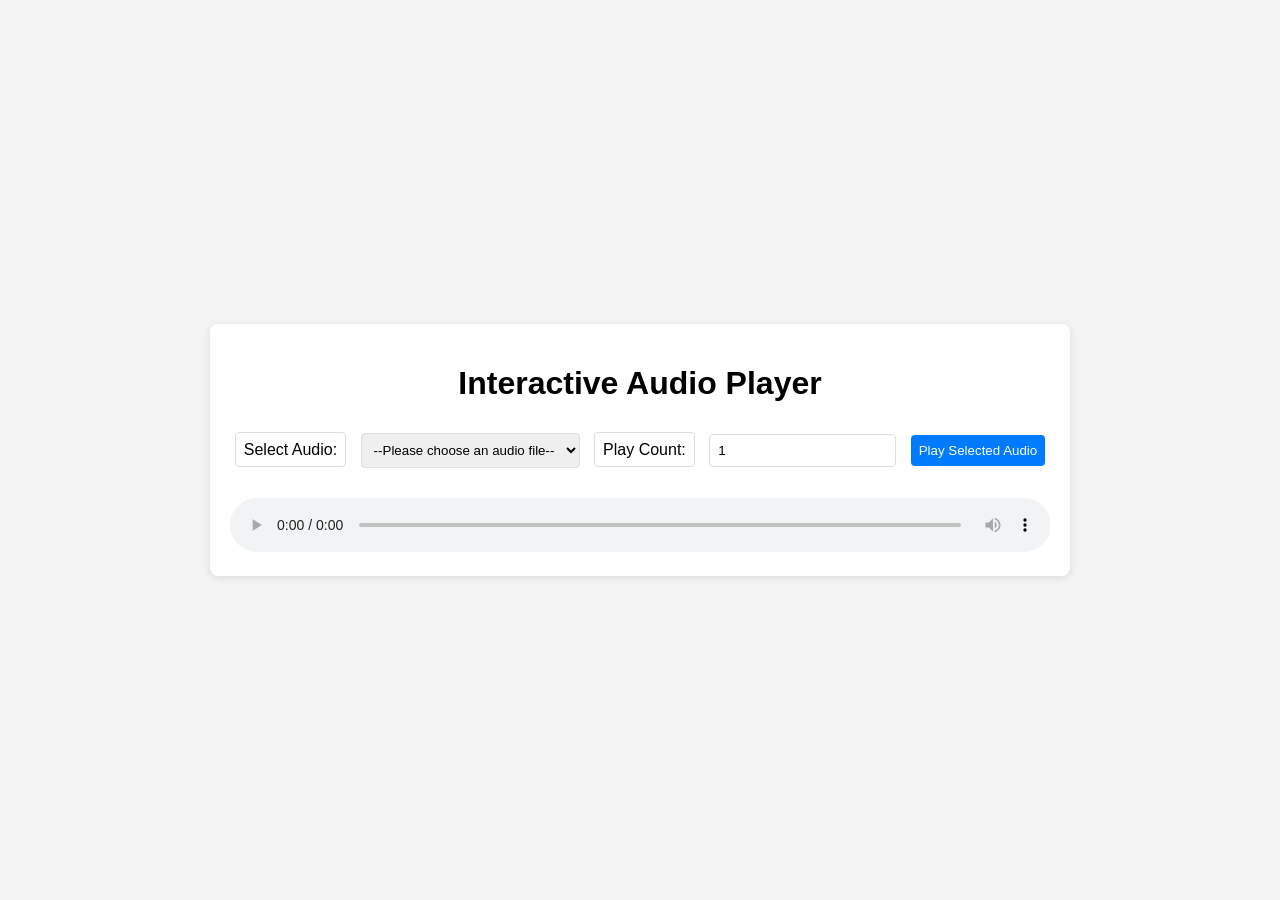
==== index.html @ c4ccc6b9 "fix deployment struture" ====
<!DOCTYPE html>
<html lang="en">
<head>
    <meta charset="UTF-8">
    <meta name="viewport" content="width=device-width, initial-scale=1.0">
    <title>Audio Player</title>
    <link rel="stylesheet" href="style.css">
</head>
<body>
    <div class="container">
        <h1>Interactive Audio Player</h1>

        <div class="controls">
            <label for="audio-select">Select Audio:</label>
            <select id="audio-select">
                <!-- Audio options will be populated by JavaScript -->
                <option value="">--Please choose an audio file--</option>
            </select>

            <label for="play-count">Play Count:</label>
            <input type="number" id="play-count" value="1" min="1">

            <button id="play-button">Play Selected Audio</button>
        </div>

        <div class="player">
            <audio id="audio-player" controls></audio>
        </div>
    </div>

    <script src="script.js"></script>
</body>
</html>
---- style.css ----
body {
    font-family: sans-serif;
    display: flex;
    justify-content: center;
    align-items: center;
    min-height: 100vh;
    background-color: #f4f4f4;
    margin: 0;
}

.container {
    background-color: #fff;
    padding: 20px;
    border-radius: 8px;
    box-shadow: 0 2px 10px rgba(0, 0, 0, 0.1);
    text-align: center;
}

.controls label, .controls select, .controls input, .controls button {
    margin: 10px 5px;
    padding: 8px;
    border-radius: 4px;
    border: 1px solid #ddd;
}

.controls button {
    background-color: #007bff;
    color: white;
    cursor: pointer;
    border: none;
}

.controls button:hover {
    background-color: #0056b3;
}

.player audio {
    width: 100%;
    margin-top: 20px;
}
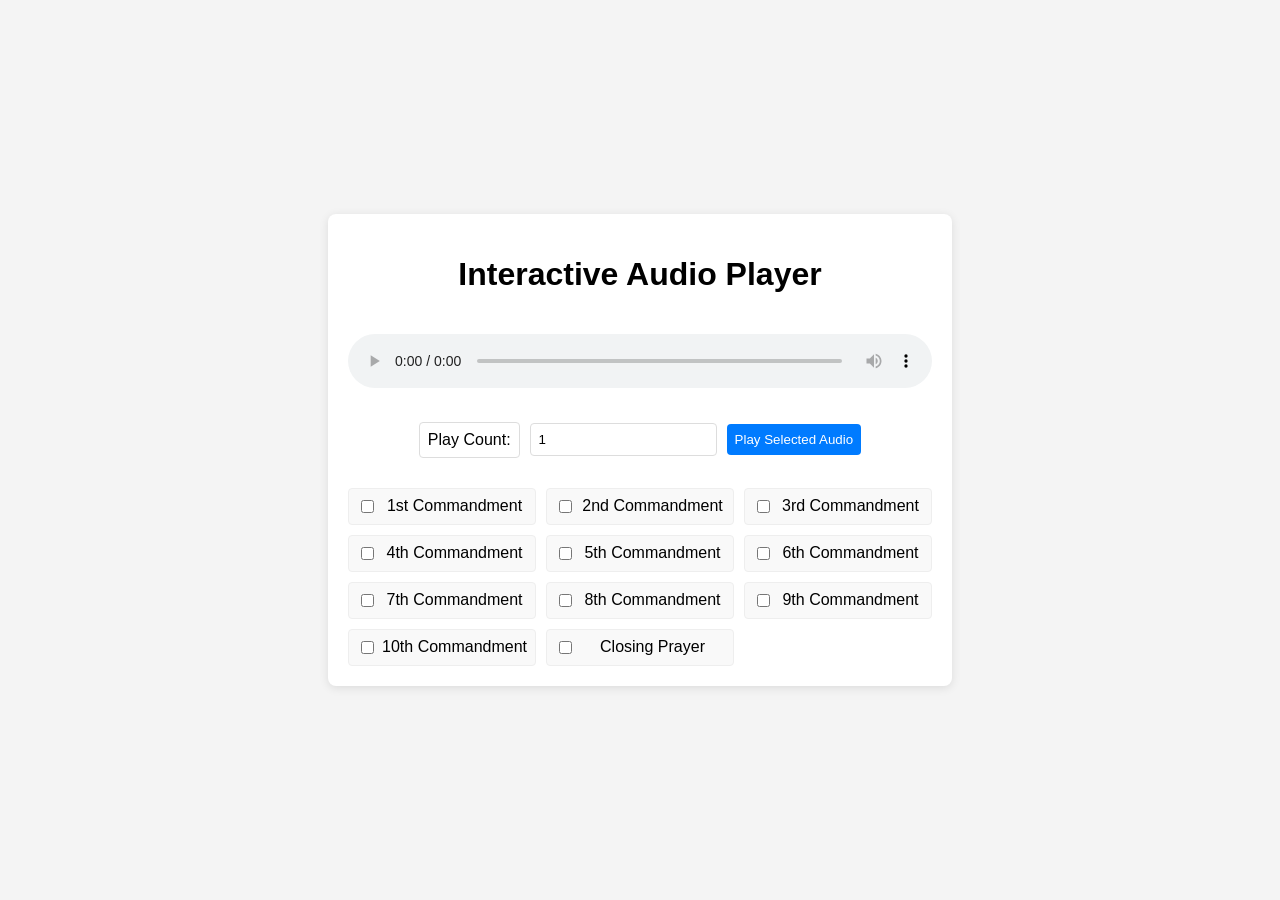
==== commit b0bbb5d1: "add 10 commandment audio files and vibecoded front end. functional but hate the look" ====
--- a/index.html
+++ b/index.html
@@ -10,21 +10,20 @@
     <div class="container">
         <h1>Interactive Audio Player</h1>
 
+        <div class="player">
+            <audio id="audio-player" controls></audio>
+            <div id="now-playing"></div>
+        </div>
+
         <div class="controls">
-            <label for="audio-select">Select Audio:</label>
-            <select id="audio-select">
-                <!-- Audio options will be populated by JavaScript -->
-                <option value="">--Please choose an audio file--</option>
-            </select>
-
             <label for="play-count">Play Count:</label>
             <input type="number" id="play-count" value="1" min="1">
 
             <button id="play-button">Play Selected Audio</button>
         </div>
 
-        <div class="player">
-            <audio id="audio-player" controls></audio>
+        <div id="audio-checkboxes">
+            <!-- Checkboxes will be populated by JavaScript -->
         </div>
     </div>
 
--- a/style.css
+++ b/style.css
@@ -16,7 +16,15 @@
     text-align: center;
 }
 
-.controls label, .controls select, .controls input, .controls button {
+.controls {
+    display: flex;
+    flex-wrap: wrap;
+    justify-content: center;
+    align-items: center;
+    margin-top: 20px;
+}
+
+.controls label, .controls input[type="number"], .controls button {
     margin: 10px 5px;
     padding: 8px;
     border-radius: 4px;
@@ -34,6 +42,48 @@
     background-color: #0056b3;
 }
 
+#audio-checkboxes {
+    display: grid;
+    grid-template-columns: repeat(auto-fit, minmax(150px, 1fr));
+    gap: 10px;
+    margin-top: 20px;
+    width: 100%;
+    max-width: 600px; /* Adjust as needed */
+}
+
+.audio-checkbox-item {
+    display: flex;
+    align-items: center;
+    padding: 8px;
+    border: 1px solid #eee;
+    border-radius: 4px;
+    background-color: #f9f9f9;
+    cursor: pointer;
+    transition: background-color 0.2s ease;
+}
+
+.audio-checkbox-item:hover {
+    background-color: #e9e9e9;
+}
+
+.audio-checkbox-item input[type="checkbox"] {
+    margin-right: 8px;
+    cursor: pointer;
+}
+
+.audio-checkbox-item label {
+    flex-grow: 1;
+    cursor: pointer;
+    margin: 0; /* Override default label margin */
+}
+
+#now-playing {
+    margin-top: 15px;
+    font-size: 1.1em;
+    font-weight: bold;
+    color: #333;
+}
+
 .player audio {
     width: 100%;
     margin-top: 20px;
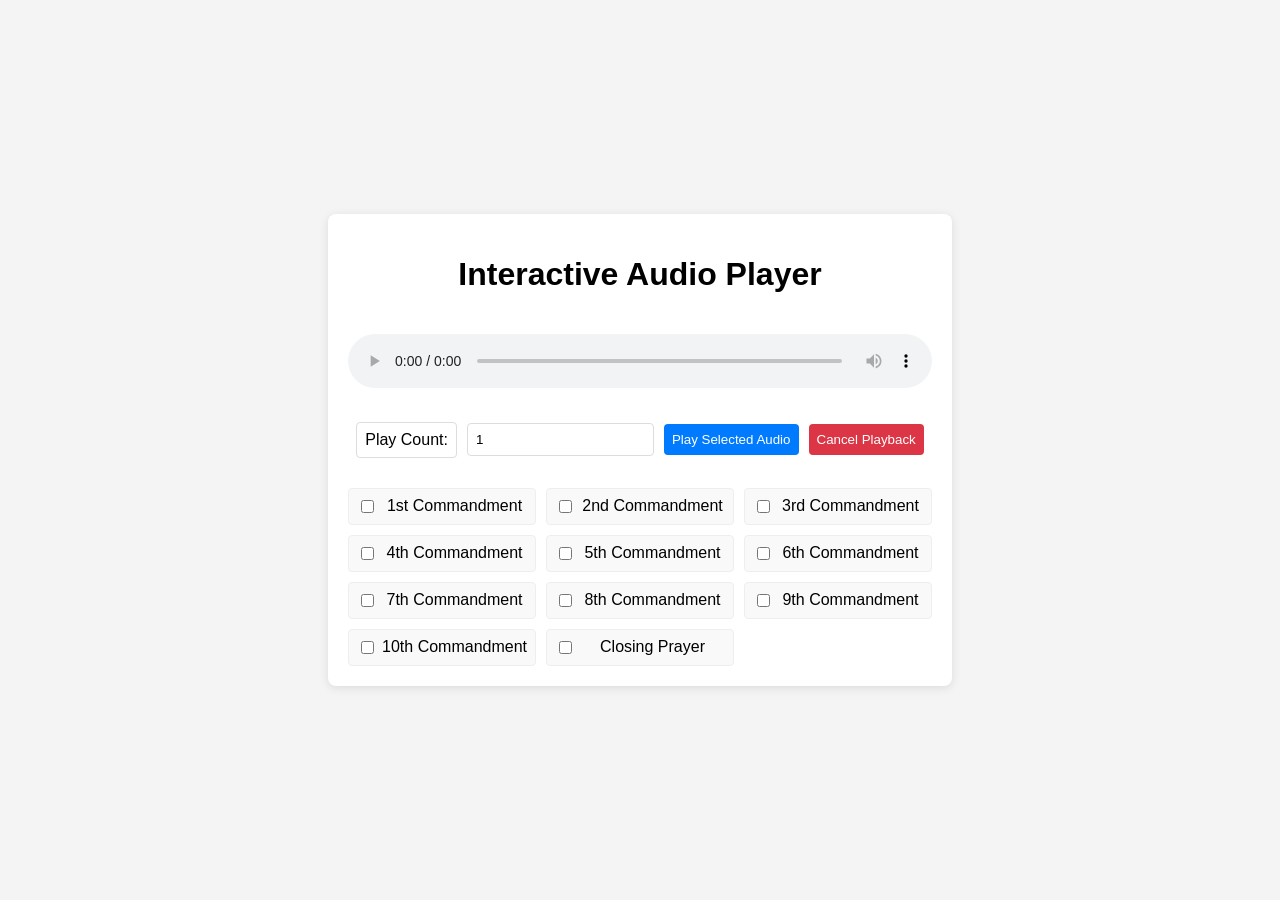
==== commit 498300dc: "cancel button" ====
--- a/index.html
+++ b/index.html
@@ -20,6 +20,7 @@
             <input type="number" id="play-count" value="1" min="1">
 
             <button id="play-button">Play Selected Audio</button>
+            <button id="cancel-button">Cancel Playback</button>
         </div>
 
         <div id="audio-checkboxes">
--- a/style.css
+++ b/style.css
@@ -40,6 +40,14 @@
 
 .controls button:hover {
     background-color: #0056b3;
+}
+
+#cancel-button {
+    background-color: #dc3545; /* Red color for cancel */
+}
+
+#cancel-button:hover {
+    background-color: #c82333;
 }
 
 #audio-checkboxes {
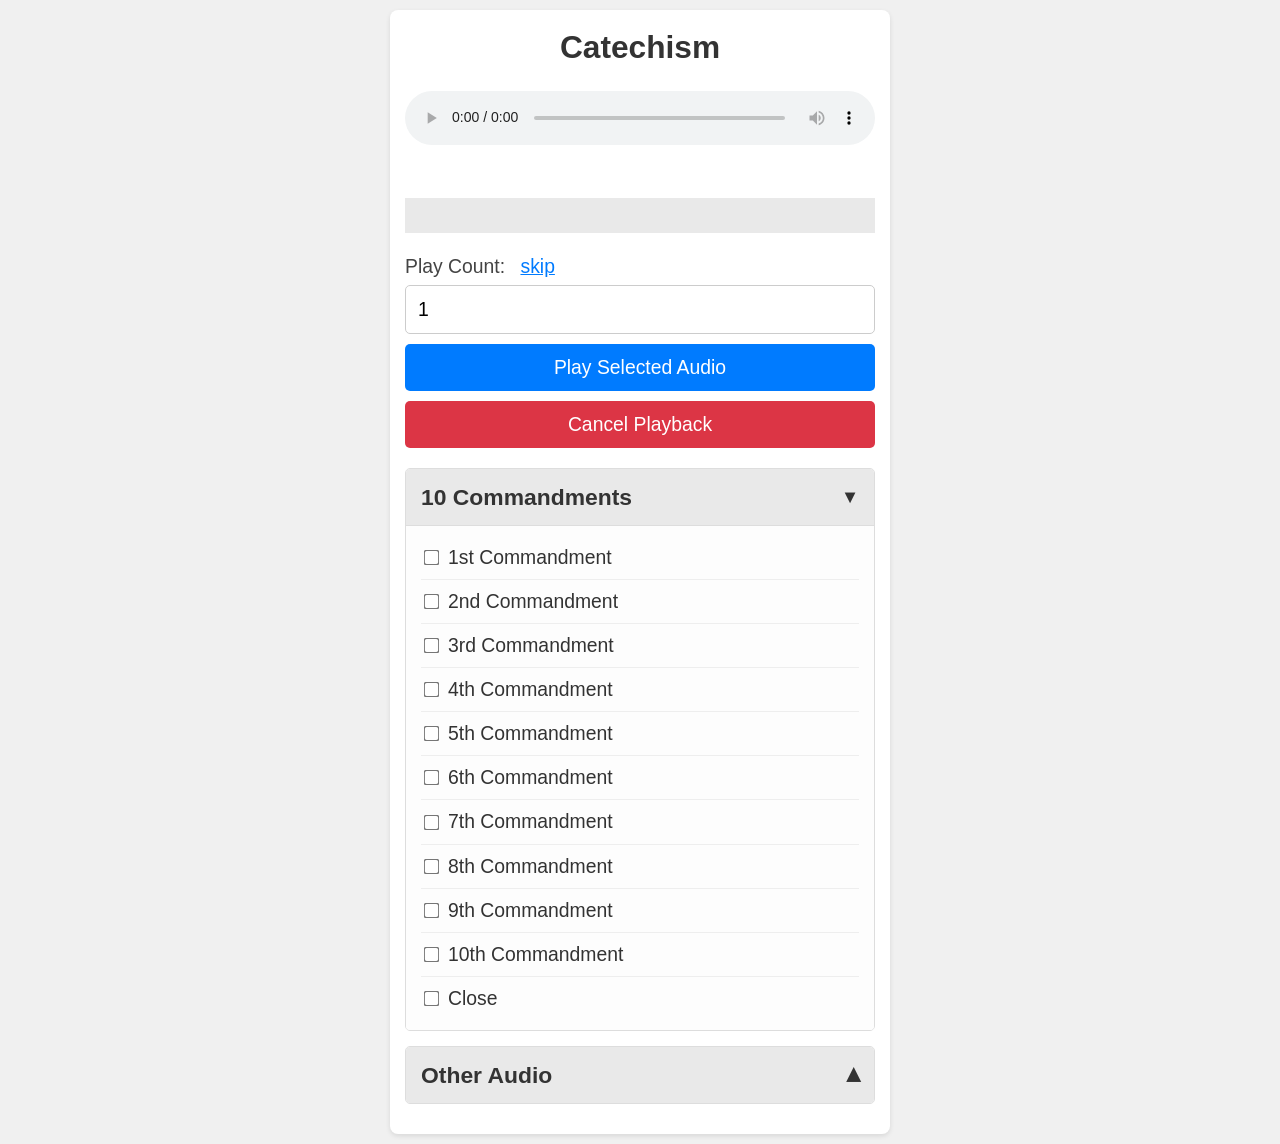
==== commit ec9c4b43: "restyle everything to be mobile first. add drop down frontend for sections that will be used later a" ====
--- a/index.html
+++ b/index.html
@@ -8,22 +8,22 @@
 </head>
 <body>
     <div class="container">
-        <h1>Interactive Audio Player</h1>
+        <h1>Catechism</h1>
 
         <div class="player">
             <audio id="audio-player" controls></audio>
             <div id="now-playing"></div>
+            <div id="audio-text-display"></div>
         </div>
 
         <div class="controls">
-            <label for="play-count">Play Count:</label>
+            <label for="play-count">Play Count: <span id="skip-button">skip</span></label>
             <input type="number" id="play-count" value="1" min="1">
-
             <button id="play-button">Play Selected Audio</button>
             <button id="cancel-button">Cancel Playback</button>
         </div>
 
-        <div id="audio-checkboxes">
+        <div id="audio-checkboxes" class="options">
             <!-- Checkboxes will be populated by JavaScript -->
         </div>
     </div>
--- a/style.css
+++ b/style.css
@@ -1,34 +1,98 @@
 body {
     font-family: sans-serif;
+    margin: 0;
+    padding: 10px; /* Add some padding around the edges */
+    background-color: #f0f0f0;
+    font-size: 1.1em; /* Bigger base font size */
+    line-height: 1.4;
+    min-height: 100vh; /* Ensure body takes full height for scrolling */
     display: flex;
-    justify-content: center;
+    flex-direction: column;
     align-items: center;
-    min-height: 100vh;
-    background-color: #f4f4f4;
-    margin: 0;
 }
 
 .container {
     background-color: #fff;
-    padding: 20px;
+    padding: 15px;
     border-radius: 8px;
-    box-shadow: 0 2px 10px rgba(0, 0, 0, 0.1);
+    box-shadow: 0 2px 5px rgba(0, 0, 0, 0.1);
+    width: 100%;
+    max-width: 500px; /* Max width for better readability on larger screens */
+    box-sizing: border-box; /* Include padding in width calculation */
+}
+
+h1 {
     text-align: center;
+    font-size: 1.8em;
+    margin-top: 0;
+    color: #333;
+}
+
+.player {
+    margin-bottom: 20px;
+}
+
+.player audio {
+    width: 100%;
+    margin-bottom: 10px;
+}
+
+#now-playing {
+    text-align: center;
+    font-size: 1em;
+    font-weight: bold;
+    color: #555;
+    min-height: 1.5em; /* Reserve space to prevent layout shifts */
+    margin-bottom: 10px; /* Add some space below now playing */
+}
+
+#audio-text-display {
+    background-color: #e9e9e9;
+    color: #666;
+    margin-top: 10px;
+    margin-bottom: 10px; /* Space before controls */
+    padding: 0 10px; /* Some horizontal padding */
+    min-height: 2em; /* Reserve space */
 }
 
 .controls {
     display: flex;
-    flex-wrap: wrap;
-    justify-content: center;
-    align-items: center;
-    margin-top: 20px;
+    flex-direction: column; /* Stack controls vertically */
+    gap: 10px; /* Space between control elements */
+    margin-bottom: 20px;
 }
 
-.controls label, .controls input[type="number"], .controls button {
-    margin: 10px 5px;
-    padding: 8px;
-    border-radius: 4px;
-    border: 1px solid #ddd;
+.controls label {
+    font-size: 1.1em;
+    color: #444;
+    margin-bottom: -5px; /* Adjust spacing */
+}
+
+.controls input[type="number"],
+.controls button,
+#skip-button {
+    width: 100%; /* Full width for inputs and buttons */
+    padding: 12px;
+    border-radius: 5px;
+    border: 1px solid #ccc;
+    font-size: 1.1em;
+    box-sizing: border-box;
+}
+
+#skip-button {
+    text-decoration: underline;
+    color: #007bff;
+    cursor: pointer;
+    border: none; /* Remove border */
+    background: none; /* Remove background */
+    padding: 0; /* Remove padding */
+    width: auto; /* Allow it to be inline with label */
+    margin-left: 10px; /* Space from input */
+    font-size: 1em; /* Adjust font size */
+}
+
+#skip-button:hover {
+    color: #0056b3;
 }
 
 .controls button {
@@ -36,6 +100,7 @@
     color: white;
     cursor: pointer;
     border: none;
+    transition: background-color 0.2s ease;
 }
 
 .controls button:hover {
@@ -50,49 +115,75 @@
     background-color: #c82333;
 }
 
-#audio-checkboxes {
-    display: grid;
-    grid-template-columns: repeat(auto-fit, minmax(150px, 1fr));
-    gap: 10px;
-    margin-top: 20px;
-    width: 100%;
-    max-width: 600px; /* Adjust as needed */
+/* --- Audio Checkbox Group Styling --- */
+.audio-group {
+    margin-bottom: 15px;
+    border: 1px solid #ddd;
+    border-radius: 5px;
+    overflow: hidden; /* Contains floated elements if any */
+}
+
+.group-header {
+    background-color: #e9e9e9;
+    padding: 12px 15px;
+    font-size: 1.3em;
+    font-weight: bold;
+    cursor: pointer;
+    display: flex;
+    justify-content: space-between;
+    align-items: center;
+    color: #333;
+    border-bottom: 1px solid #ddd;
+}
+
+.group-header:hover {
+    background-color: #dcdcdc;
+}
+
+.group-header.collapsed {
+    border-bottom: none; /* No border if content is hidden */
+}
+
+.group-header .toggle-icon {
+    font-size: 0.8em;
+    margin-left: 10px;
+    transition: transform 0.2s ease;
+}
+
+.group-header.collapsed .toggle-icon {
+    transform: rotate(-90deg);
+}
+
+.audio-group-content {
+    padding: 10px 15px;
+    background-color: #fdfdfd;
 }
 
 .audio-checkbox-item {
-    display: flex;
+    display: flex; /* Use flex for alignment */
     align-items: center;
-    padding: 8px;
-    border: 1px solid #eee;
-    border-radius: 4px;
-    background-color: #f9f9f9;
-    cursor: pointer;
-    transition: background-color 0.2s ease;
+    padding: 8px 0;
+    border-bottom: 1px solid #eee;
+    font-size: 1.1em;
 }
 
-.audio-checkbox-item:hover {
-    background-color: #e9e9e9;
+.audio-checkbox-item:last-child {
+    border-bottom: none; /* No border for the last item in a group */
 }
 
 .audio-checkbox-item input[type="checkbox"] {
-    margin-right: 8px;
+    margin-right: 10px;
+    transform: scale(1.2); /* Make checkbox slightly larger */
     cursor: pointer;
 }
 
 .audio-checkbox-item label {
     flex-grow: 1;
     cursor: pointer;
-    margin: 0; /* Override default label margin */
-}
-
-#now-playing {
-    margin-top: 15px;
-    font-size: 1.1em;
-    font-weight: bold;
     color: #333;
 }
 
-.player audio {
-    width: 100%;
-    margin-top: 20px;
+/* Hide content when collapsed */
+.audio-group-content.hidden {
+    display: none;
 }
